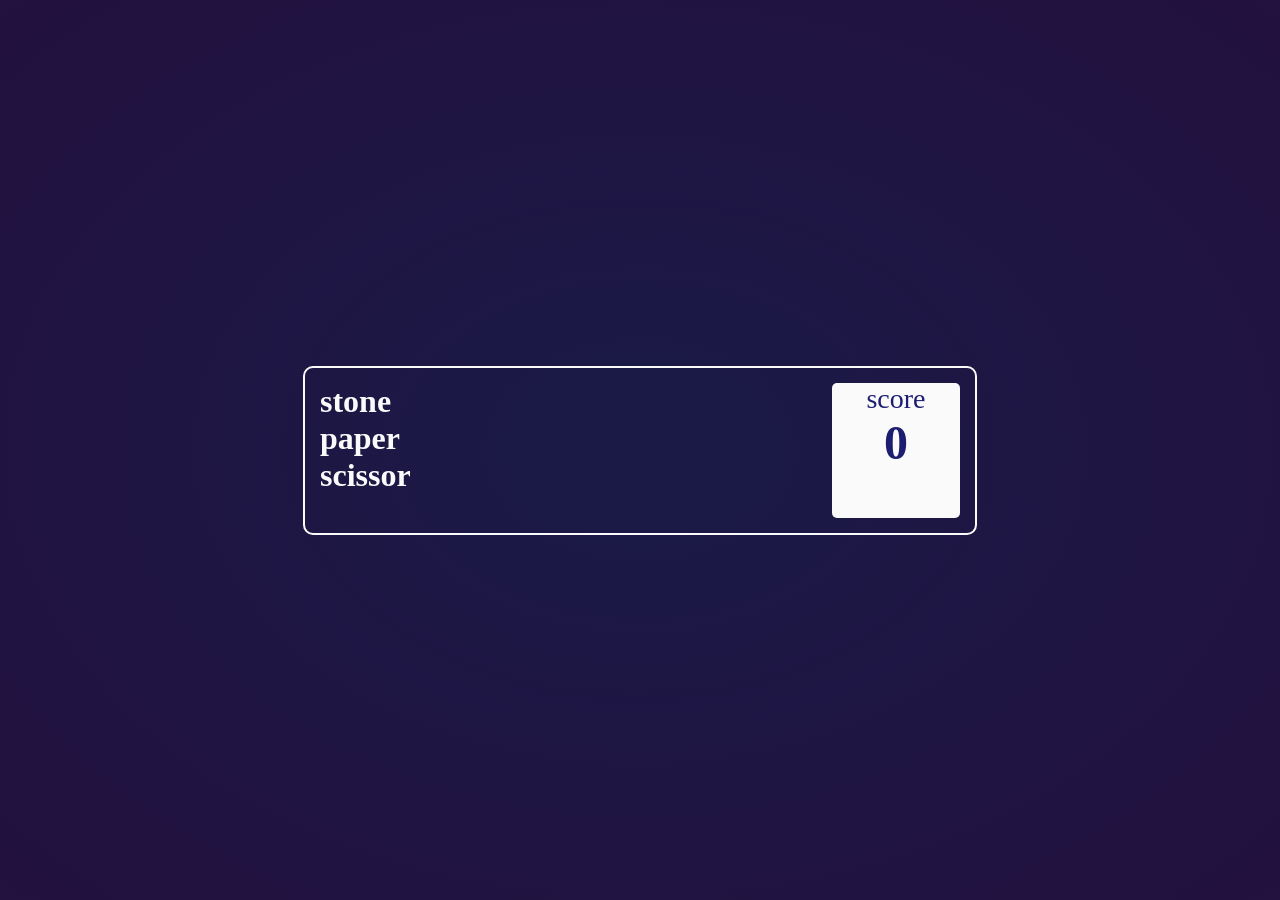
==== SPS/index.html @ 510482b9 "adding scoreboard" ====
<!DOCTYPE html>
<html lang="en">
<head>
    <meta charset="UTF-8">
    <meta http-equiv="X-UA-Compatible" content="IE=edge">
    <meta name="viewport" content="width=device-width, initial-scale=1.0">
    <link rel="shortcut icon" type="image" href="assets/bg.jpg">
    <link rel="stylesheet" type="text/css" href="css/index.css">
    <title>SPS</title>
</head>
<body>
    <div class="main">
        <div class="score">
            <div class="title"><h1>stone<br> paper<br> scissor</h1></div>
            <div class="board"><p>score</p><h1>0</h1></div>
        </div>
     </div>
   
    
</body>
</html>
---- SPS/css/index.css ----
*{
    padding:0;
    margin:0;
}
.main{
    width: 100vw;
    height: 100vh;
    background: radial-gradient(rgb(26, 26, 71),rgb(35, 17, 63));
    display: flex;
    flex-direction: column;
    justify-content: center;
    align-items: center;
}
.score{
    width:50%;
    height:15vh;
    color:#fafafa;
    display: flex;
    justify-content: space-between;
    border-radius: 10px;
    border:2px solid #fafafa;
    padding:15px;
}
.board{
    border-radius: 5px;
    color:rgb(29, 29, 114);
    background-color: #fafafa;
    width:10vw;
    text-align: center;
}
.board p{
    font-size: 1.75rem;
    font-weight: 500;
}
.board h1{
    font-size: 3rem;
}
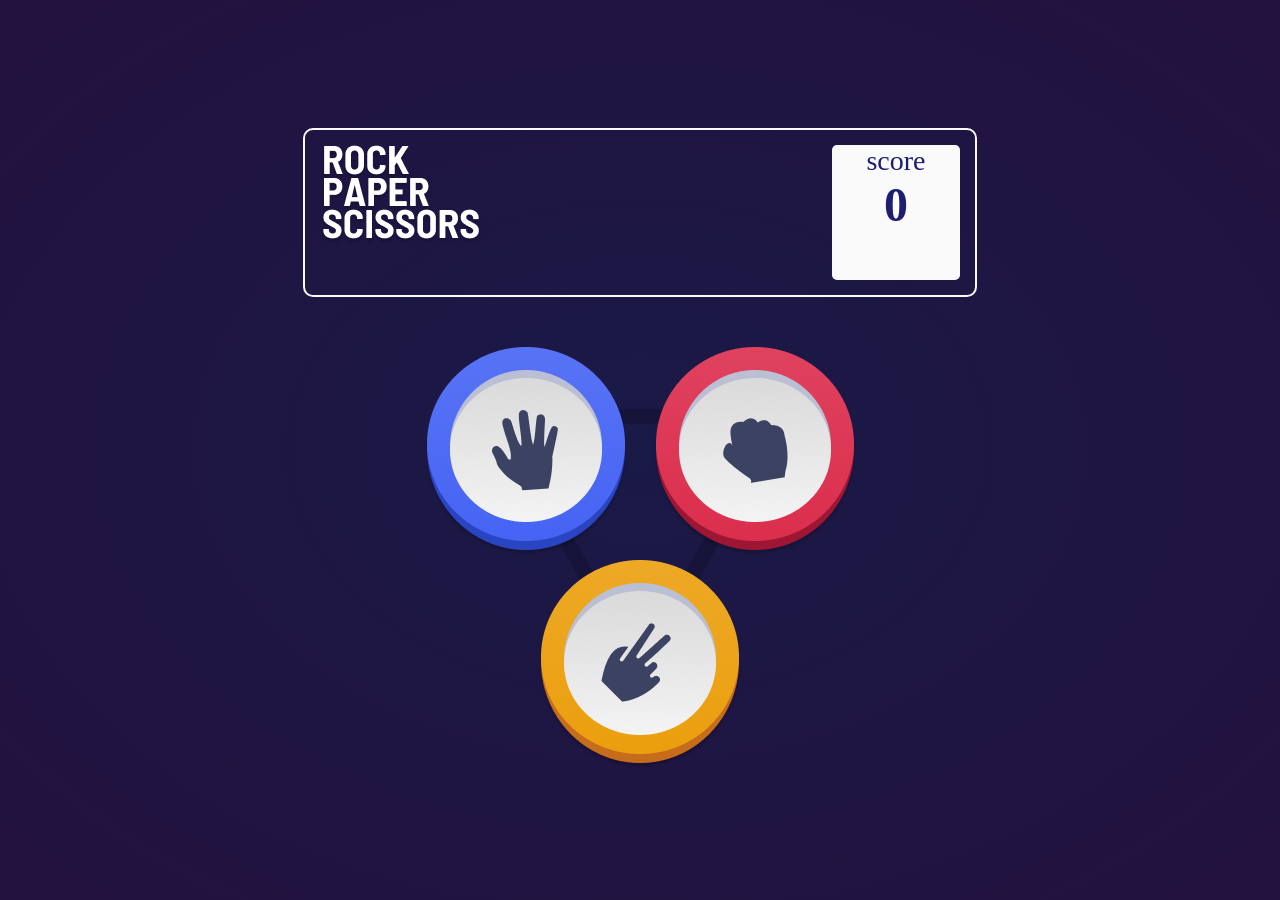
==== commit 040ec56e: "adding hands" ====
--- a/SPS/index.html
+++ b/SPS/index.html
@@ -4,17 +4,29 @@
     <meta charset="UTF-8">
     <meta http-equiv="X-UA-Compatible" content="IE=edge">
     <meta name="viewport" content="width=device-width, initial-scale=1.0">
-    <link rel="shortcut icon" type="image" href="assets/bg.jpg">
+    <link rel="shortcut icon" type="image" href="assets/icon.jpg">
     <link rel="stylesheet" type="text/css" href="css/index.css">
     <title>SPS</title>
 </head>
 <body>
     <div class="main">
         <div class="score">
-            <div class="title"><h1>stone<br> paper<br> scissor</h1></div>
+            <div class="title"><img src="assets/title.png" alt="title"></div>
             <div class="board"><p>score</p><h1>0</h1></div>
         </div>
-     </div>
+        <div class="game">
+            <div class=" hand paper">
+                <img src="assets/Paper.png" alt="paper">
+            </div> 
+            <div class=" hand rock">
+                <img src="assets/Rock.png" alt="Rock">
+            </div> 
+            <div class=" hand scissor">
+                <img src="assets/Scissors.png" alt="scissor">
+            </div> 
+
+        </div>
+    </div>
    
     
 </body>
--- a/SPS/css/index.css
+++ b/SPS/css/index.css
@@ -21,6 +21,9 @@
     border:2px solid #fafafa;
     padding:15px;
 }
+.title{
+    text-transform: uppercase;
+}
 .board{
     border-radius: 5px;
     color:rgb(29, 29, 114);
@@ -35,3 +38,25 @@
 .board h1{
     font-size: 3rem;
 }
+.game{
+    height: 400px;
+    width:500px;
+    padding:25px;
+    display: flex;
+    flex-wrap: wrap;
+    justify-content: center;
+    margin-top: 25px;
+    background-image: url("/SPS/assets/triangle.png");
+    background-position: center;
+    background-repeat: no-repeat;
+}
+.paper{
+    margin-right: 25px;
+}
+.stone{
+    margin-left: 25px;
+}
+.hand:hover{
+    transform: translate3d(0px,2px,5px);
+    cursor: pointer;
+}
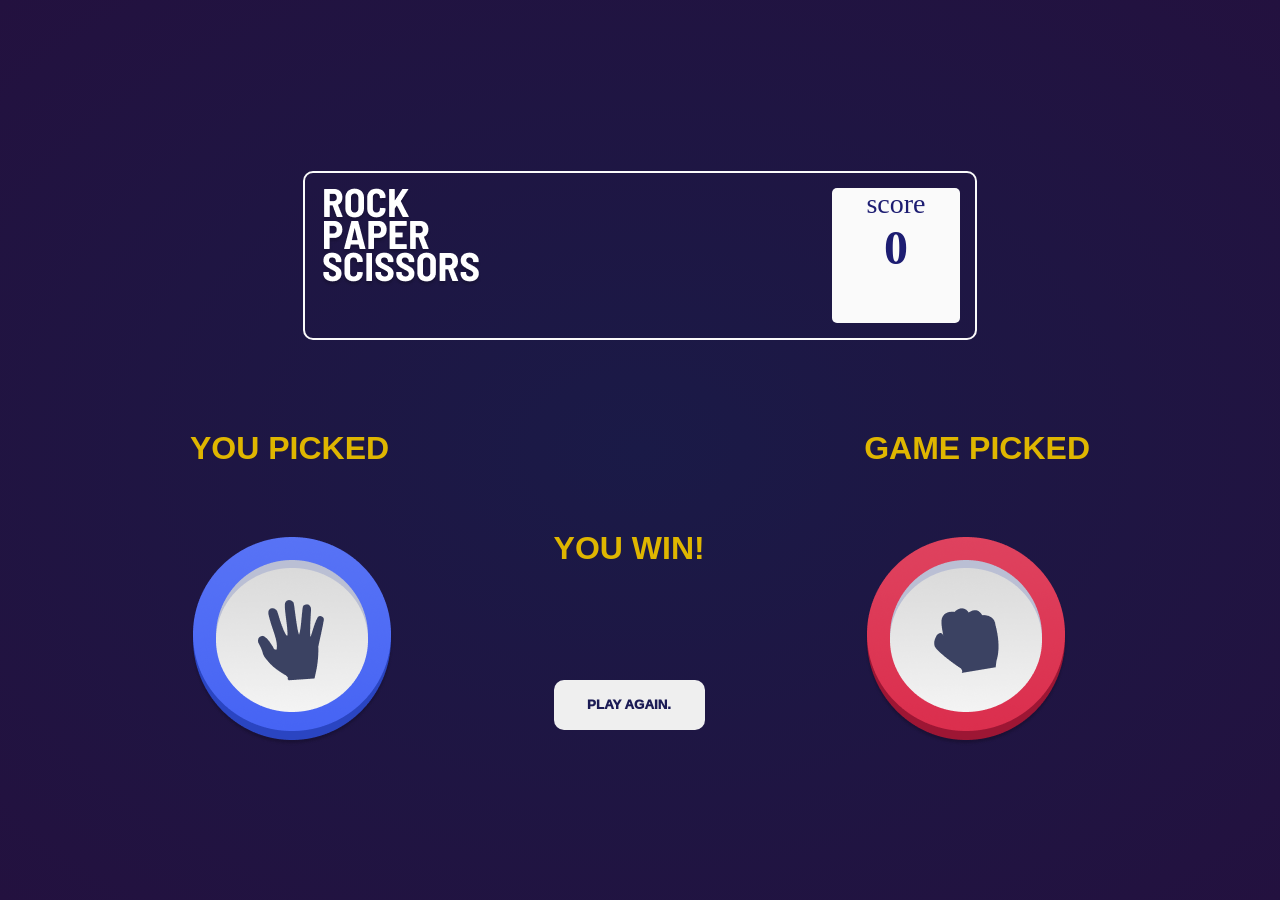
==== commit 9f00239f: "Adding result" ====
--- a/SPS/index.html
+++ b/SPS/index.html
@@ -6,6 +6,7 @@
     <meta name="viewport" content="width=device-width, initial-scale=1.0">
     <link rel="shortcut icon" type="image" href="assets/icon.jpg">
     <link rel="stylesheet" type="text/css" href="css/index.css">
+    <script src="js/index.js"></script>
     <title>SPS</title>
 </head>
 <body>
@@ -16,15 +17,34 @@
         </div>
         <div class="game">
             <div class=" hand paper">
-                <img src="assets/Paper.png" alt="paper">
+                <img src="assets/Paper.png" alt="paper" onclick="PickUserHand('paper')">
             </div> 
             <div class=" hand rock">
-                <img src="assets/Rock.png" alt="Rock">
+                <img src="assets/Rock.png" alt="Rock" onclick="PickUserHand('rock')">
             </div> 
             <div class=" hand scissor">
-                <img src="assets/Scissors.png" alt="scissor">
+                <img src="assets/Scissors.png" alt="scissor" onclick="PickUserHand('scissor')">
             </div> 
 
+        </div>
+        <div class="result">
+            <div class="hand-picked">
+                <h1>YOU PICKED</h1>
+                <div class="choosen-img">
+                    <img src="assets/Paper.png" alt="">
+                </div>
+            </div>
+            <div class="refree">
+                <h1>YOU WIN!</h1>
+                <button>Play again.</button>
+            </div>
+            <div class="computer-hand">
+                <h1>GAME PICKED</h1>
+                <div class="computr-img">
+                    <img src="assets/Rock.png" alt="">
+                </div>
+
+            </div>
         </div>
     </div>
    
--- a/SPS/css/index.css
+++ b/SPS/css/index.css
@@ -42,7 +42,7 @@
     height: 400px;
     width:500px;
     padding:25px;
-    display: flex;
+    display: none;
     flex-wrap: wrap;
     justify-content: center;
     margin-top: 25px;
@@ -56,7 +56,46 @@
 .stone{
     margin-left: 25px;
 }
+.hand{
+    transition: all 0.25s;
+}
 .hand:hover{
-    transform: translate3d(0px,2px,5px);
+    transform: translate3d(0px,-8px,0px);
     cursor: pointer;
 }
+.result{
+    width:900px;
+    height:300px;
+    display:flex;
+    justify-content: space-between;
+    color:#fafafa;
+    margin-top: 10vh;
+    font-family: 'Franklin Gothic Medium', 'Arial Narrow', Arial, sans-serif;
+    font-weight: 700;
+}
+.result img{
+    margin-top: 70px;
+}
+.result h1{
+    color:rgb(223, 182, 0);
+}
+.refree{
+    display: flex;
+    flex-direction: column;
+    
+}
+.refree h1,button{
+    margin-top: 100px;
+    flex:1;
+
+}
+.refree >button{
+    border-radius: 10px;
+    text-align: center;
+    border: none;
+    text-transform: uppercase;
+    font-family: Arial, Helvetica, sans-serif;
+    font-weight: 1000;
+    color:rgb(27, 27, 85);
+    cursor: pointer;
+}
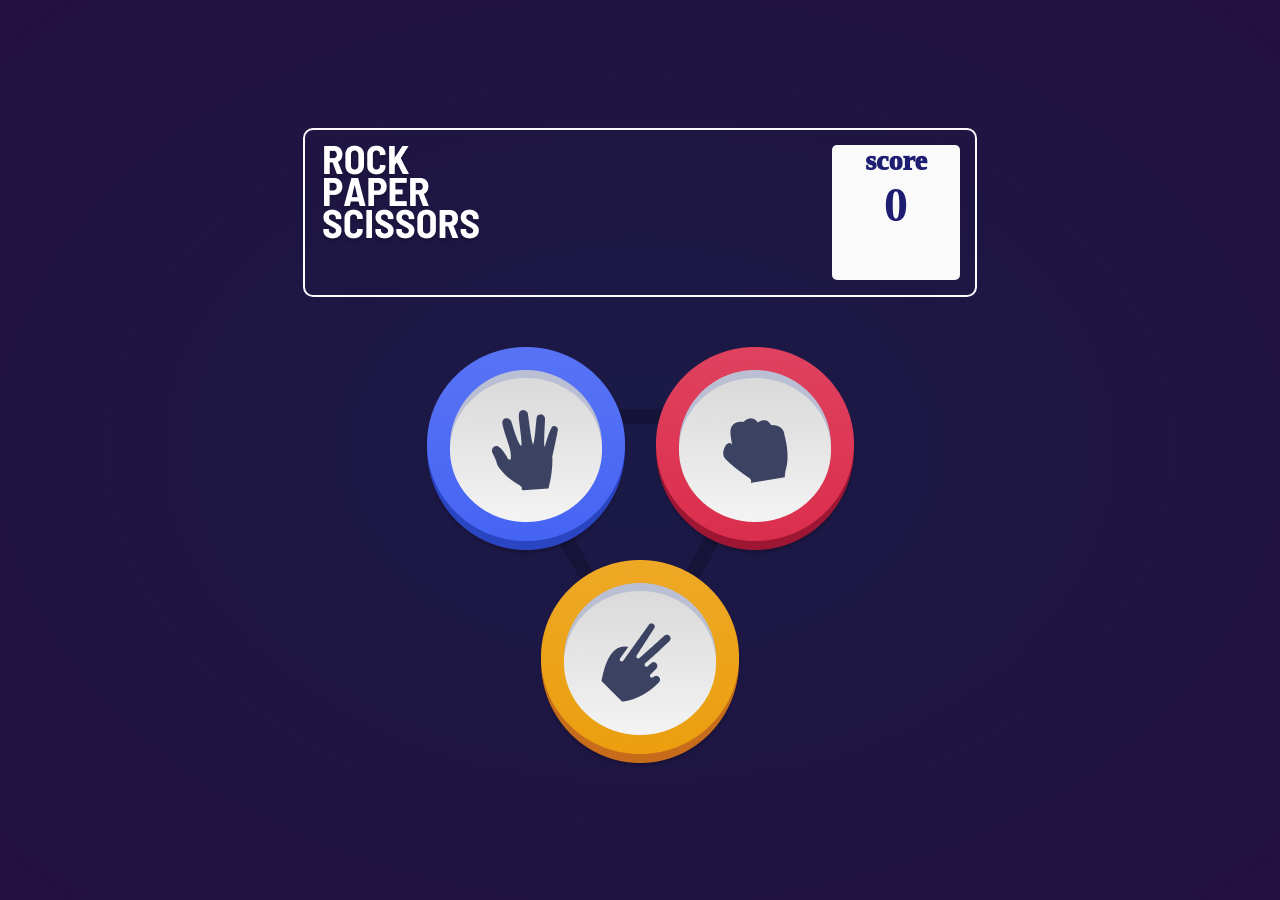
==== commit db8961b9: "adding functionality" ====
--- a/SPS/index.html
+++ b/SPS/index.html
@@ -18,7 +18,7 @@
         <div class="game">
             <div class=" hand paper">
                 <img src="assets/Paper.png" alt="paper" onclick="PickUserHand('paper')">
-            </div> 
+            </div>
             <div class=" hand rock">
                 <img src="assets/Rock.png" alt="Rock" onclick="PickUserHand('rock')">
             </div> 
@@ -31,12 +31,12 @@
             <div class="hand-picked">
                 <h1>YOU PICKED</h1>
                 <div class="choosen-img">
-                    <img src="assets/Paper.png" alt="">
+                    <img id="PickedHand" src="" alt="">
                 </div>
             </div>
             <div class="refree">
                 <h1>YOU WIN!</h1>
-                <button>Play again.</button>
+                <button onclick="restart()">Play again.</button>
             </div>
             <div class="computer-hand">
                 <h1>GAME PICKED</h1>
--- a/SPS/css/index.css
+++ b/SPS/css/index.css
@@ -33,7 +33,7 @@
 }
 .board p{
     font-size: 1.75rem;
-    font-weight: 500;
+    font-weight: 1000;
 }
 .board h1{
     font-size: 3rem;
@@ -42,7 +42,7 @@
     height: 400px;
     width:500px;
     padding:25px;
-    display: none;
+    display:flex;
     flex-wrap: wrap;
     justify-content: center;
     margin-top: 25px;
@@ -64,9 +64,10 @@
     cursor: pointer;
 }
 .result{
-    width:900px;
-    height:300px;
-    display:flex;
+    width:700px;
+    height:400px;
+    padding: 3px;
+    display:none;
     justify-content: space-between;
     color:#fafafa;
     margin-top: 10vh;
@@ -79,11 +80,7 @@
 .result h1{
     color:rgb(223, 182, 0);
 }
-.refree{
-    display: flex;
-    flex-direction: column;
-    
-}
+
 .refree h1,button{
     margin-top: 100px;
     flex:1;
@@ -91,6 +88,8 @@
 }
 .refree >button{
     border-radius: 10px;
+    height:50px;
+    width:10vw;
     text-align: center;
     border: none;
     text-transform: uppercase;
@@ -98,4 +97,6 @@
     font-weight: 1000;
     color:rgb(27, 27, 85);
     cursor: pointer;
+    position: relative;
+   left:15px;
 }
